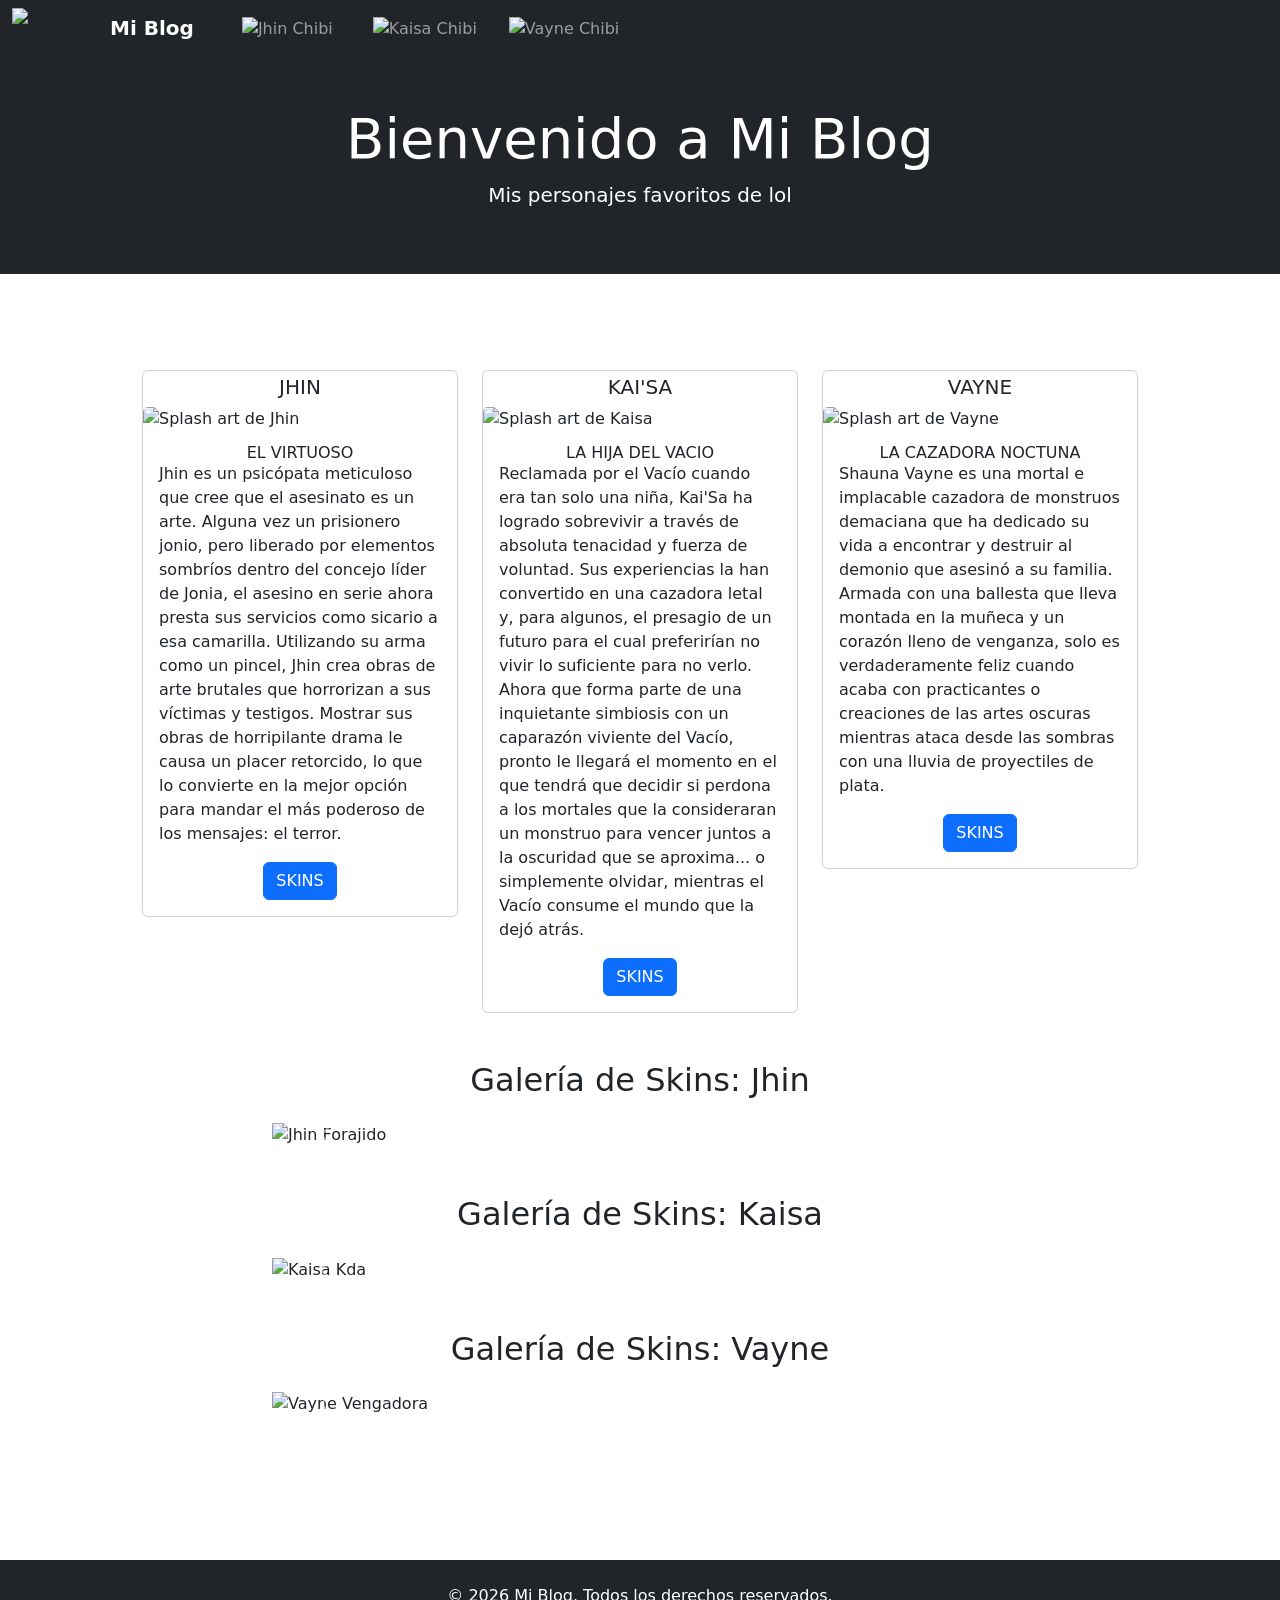
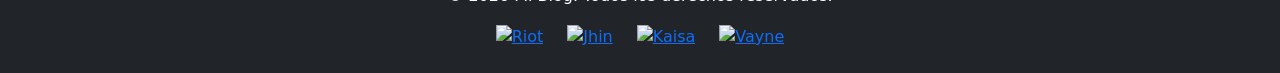
==== index.html @ 4d6e4098 "Agrego index.html" ====
<!DOCTYPE html>
<html lang="es">
<head>
    <meta charset="UTF-8">
    <meta name="viewport" content="width=device-width, initial-scale=1.0">
    <title>Mi Blog Personal</title>
    <link href="https://cdn.jsdelivr.net/npm/bootstrap@5.3.0/dist/css/bootstrap.min.css" rel="stylesheet">
    <link rel="stylesheet" href="assets/styles.css">
</head>

<body>
    <nav class="navbar navbar-expand-md navbar-dark bg-dark sticky-top">
        <div class="container-fluid">
            <img src="/assets/images/navicon/rigby.jpg" alt="Rigby" width="50px">
            <a class="navbar-brand fw-bold ms-5" href="#inicio">Mi Blog</a>
            <button class="navbar-toggler" type="button" data-bs-toggle="collapse" data-bs-target="#collapsibleNavbar">
                <span class="navbar-toggler-icon"></span>
            </button>
            <div class="collapse navbar-collapse" id="collapsibleNavbar">
                <ul class="navbar-nav">
                    <li class="nav-item ms-4">
                        <a class="nav-link" href="#skins-jhin"> <img src="assets/images/icon/jhin-chibi.png" alt="Jhin Chibi" width="50"></a>
                    </li>
                    <li class="nav-item ms-4">
                        <a class="nav-link" href="#skins-kaisa"><img src="assets/images/icon/kaisa-chibi.jpg" alt="Kaisa Chibi" width="50"></a>
                    </li>
                    <li class="nav-item ms-3">
                        <a class="nav-link" href="#skins-vayne"><img src="assets/images/icon/vayne-chibi.jpg" alt="Vayne Chibi" width="50"></a>
                    </li>
                </ul>
            </div>
        </div>
    </nav>

    <header class="bg-dark text-white py-5">

        <div class="container text-center" >
            <h1 class="display-4" id="inicio">Bienvenido a Mi Blog</h1>
            <p class="lead">Mis personajes favoritos de lol</p>
        </div>

    </header>

    <main class="py-5">

        <div class="container mt-5" id="personajes-fav">
            <div class="row mx-5">
                <div class="col-md-4">

                    <div class="card">
                        <h5 class="card-title text-center mt-1">JHIN</h5>
                        <img src="assets\images\Jhin.jpg" alt="Splash art de Jhin" class="card-img-top">
                        <div class="card-body">
                            <h6 class="card-subtitle text-center">EL VIRTUOSO</h6>
                            <p class="card-text">Jhin es un psicópata meticuloso que cree que el asesinato es un arte. Alguna vez un prisionero jonio, pero liberado por elementos sombríos dentro del concejo líder de Jonia, el asesino en serie ahora presta sus servicios como sicario a esa camarilla. Utilizando su arma como un pincel, Jhin crea obras de arte brutales que horrorizan a sus víctimas y testigos. Mostrar sus obras de horripilante drama le causa un placer retorcido, lo que lo convierte en la mejor opción para mandar el más poderoso de los mensajes: el terror.</p>
                            <div class="text-center">
                                <a href="#skins-jhin" class="btn btn-primary">SKINS</a>
                            </div>
                        </div>
                    </div>
                </div>

                <div class="col-md-4">
                    <div class="card">
                        <h5 class="card-title text-center mt-1">KAI'SA</h5>
                        <img src="assets\images\Kaisa.jpg" alt="Splash art de Kaisa" class="card-img-top">
                        <div class="card-body">
                            <h6 class="card-subtitle text-center">LA HIJA DEL VACIO</h6>
                            <p class="card-text">
                                Reclamada por el Vacío cuando era tan solo una niña, Kai'Sa ha logrado sobrevivir a través de absoluta tenacidad y fuerza de voluntad. Sus experiencias la han convertido en una cazadora letal y, para algunos, el presagio de un futuro para el cual preferirían no vivir lo suficiente para no verlo. Ahora que forma parte de una inquietante simbiosis con un caparazón viviente del Vacío, pronto le llegará el momento en el que tendrá que decidir si perdona a los mortales que la consideraran un monstruo para vencer juntos a la oscuridad que se aproxima... o simplemente olvidar, mientras el Vacío consume el mundo que la dejó atrás.
                            </p>
                            <div class="text-center">
                                <a href="#skins-kaisa" class="btn btn-primary">SKINS</a>
                            </div>
                        </div>
                    </div>
                </div>

                <div class="col-md-4">
                    <div class="card">
                        <h5 class="card-title text-center mt-1">VAYNE</h5>
                        <img src="assets\images\vayne.jpg" alt="Splash art de Vayne" class="card-img-top">
                        <div class="card-body">
                            <h6 class="card-subtitle text-center">LA CAZADORA NOCTUNA</h6>
                            <p class="card-text">
                                Shauna Vayne es una mortal e implacable cazadora de monstruos demaciana que ha dedicado su vida a encontrar y destruir al demonio que asesinó a su familia. Armada con una ballesta que lleva montada en la muñeca y un corazón lleno de venganza, solo es verdaderamente feliz cuando acaba con practicantes o creaciones de las artes oscuras mientras ataca desde las sombras con una lluvia de proyectiles de plata.                        
                            </p>
                            <div class="text-center">
                                <a href="#skins-vayne" class="btn btn-primary">SKINS</a>
                            </div>
                        </div>
                    </div>
                </div>
            </div>
        </div>

    <section class="container my-5">
        <h2 class="text-center mb-4">Galería de Skins: Jhin</h2>
        <div class="row justify-content-center">
            <div class="col-12 col-md-12 col-lg-8"> 
                <div id="skins-jhin" class="carousel slide" data-bs-ride="carousel">
                    <div class="carousel-indicators">
                        <button type="button" data-bs-target="#skins-jhin" data-bs-slide-to="0" class="active"></button>
                        <button type="button" data-bs-target="#skins-jhin" data-bs-slide-to="1"></button>
                        <button type="button" data-bs-target="#skins-jhin" data-bs-slide-to="2"></button>
                        <button type="button" data-bs-target="#skins-jhin" data-bs-slide-to="3"></button>
                        <button type="button" data-bs-target="#skins-jhin" data-bs-slide-to="4"></button>
                        <button type="button" data-bs-target="#skins-jhin" data-bs-slide-to="5"></button>
                        <button type="button" data-bs-target="#skins-jhin" data-bs-slide-to="6"></button>
                        <button type="button" data-bs-target="#skins-jhin" data-bs-slide-to="7"></button>
                        <button type="button" data-bs-target="#skins-jhin" data-bs-slide-to="8"></button>
                        <button type="button" data-bs-target="#skins-jhin" data-bs-slide-to="9"></button>
                    </div>
                    <div class="carousel-inner">
                        <div class="carousel-item active">
                            <img src="assets/images/skin-jhin/Jhin1.jpg" alt="Jhin Forajido" class="d-block w-100">
                            <div class="carousel-caption d-none d-md-block">
                                <h3>JHIN EL FORAJIDO</h3>
                            </div>
                        </div>

                    
                        <div class="carousel-item">
                            <img src="assets/images/skin-jhin/Jhin2.jpg" alt="Jhin Luna de Sangre" class="d-block w-100">
                            <div class="carousel-caption d-none d-md-block">
                                <h3>JHIN LUNA DE SANGRE</h3>
                            </div>
                        </div>

                        <div class="carousel-item">
                            <img src="assets/images/skin-jhin/Jhin3.jpg" alt="Jhin Proyecto" class="d-block w-100">
                            <div class="carousel-caption d-none d-md-block">
                                <h3>PROYECTO: JHIN</h3>
                            </div>
                        </div>

                        <div class="carousel-item">
                            <img src="assets/images/skin-jhin/Jhin4.jpg" alt="Jhin Oscuridad Cosmica" class="d-block w-100">
                            <div class="carousel-caption d-none d-md-block">
                                <h3>JHIN OSCURIDAD CÓSMICA</h3>
                            </div>
                        </div>

                        <div class="carousel-item">
                            <img src="assets/images/skin-jhin/Jhin5.jpg" alt="Jhin Pergaminos" class="d-block w-100">
                            <div class="carousel-caption d-none d-md-block">
                                <h3>JHIN PERGAMINOS SHAN HAI</h3>
                            </div>
                        </div>

                        <div class="carousel-item">
                            <img src="assets/images/skin-jhin/Jhin6.jpg" alt="Jhin Empireo" class="d-block w-100">
                            <div class="carousel-caption d-none d-md-block">
                                <h3>JHIN EMPIREO</h3>
                            </div>
                        </div>

                        <div class="carousel-item">
                            <img src="assets/images/skin-jhin/Jhin7.jpg" alt="Jhin Peleador" class="d-block w-100">
                            <div class="carousel-caption d-none d-md-block">
                                <h3>JHIN PELEADOR ÁLMICO</h3>
                            </div>
                        </div>

                        <div class="carousel-item">
                            <img src="assets/images/skin-jhin/Jhin8.jpg" alt="Jhin Devastador" class="d-block w-100">
                            <div class="carousel-caption d-none d-md-block">
                                <h3>JHIN OSCURIDAD CÓSMICA DEVASTADORA</h3>
                            </div>
                        </div>

                        <div class="carousel-item">
                            <img src="assets/images/skin-jhin/Jhin9.jpg" alt="Jhin Mitos" class="d-block w-100">
                            <div class="carousel-caption d-none d-md-block">
                                <h3>JHIN CREADOR DE MITOS</h3>
                            </div>
                        </div>

                        <div class="carousel-item">
                            <img src="assets/images/skin-jhin/Jhin10.jpg" alt="Jhin Arcana" class="d-block w-100">
                            <div class="carousel-caption d-none d-md-block">
                                <h3>JHIN ARCANA</h3>
                            </div>
                        </div>
                    </div>

                <button class="carousel-control-prev" type="button" data-bs-target="#skins-jhin" data-bs-slide="prev">
                    <span class="carousel-control-prev-icon"></span>
                </button>
                <button class="carousel-control-next" type="button" data-bs-target="#skins-jhin" data-bs-slide="next">
                    <span class="carousel-control-next-icon"></span>
                </button>
                </div>
            </div>
        </div>
    </section>

    <section class="container my-5">
        <h2 class="text-center mb-4">Galería de Skins: Kaisa</h2>
        <div class="row justify-content-center">
            <div class="col-12 col-md-12 col-lg-8"> 
                <div id="skins-kaisa" class="carousel slide" data-bs-ride="carousel">
                    <div class="carousel-indicators">
                        <button type="button" data-bs-target="#skins-kaisa" data-bs-slide-to="0" class="active"></button>
                        <button type="button" data-bs-target="#skins-kaisa" data-bs-slide-to="1"></button>
                        <button type="button" data-bs-target="#skins-kaisa" data-bs-slide-to="2"></button>
                        <button type="button" data-bs-target="#skins-kaisa" data-bs-slide-to="3"></button>
                        <button type="button" data-bs-target="#skins-kaisa" data-bs-slide-to="4"></button>                        
                        <button type="button" data-bs-target="#skins-kaisa" data-bs-slide-to="5"></button>
                        <button type="button" data-bs-target="#skins-kaisa" data-bs-slide-to="6"></button>
                        <button type="button" data-bs-target="#skins-kaisa" data-bs-slide-to="7"></button>
                        <button type="button" data-bs-target="#skins-kaisa" data-bs-slide-to="8"></button>
                        <button type="button" data-bs-target="#skins-kaisa" data-bs-slide-to="9"></button>
                    </div>
                    <div class="carousel-inner">
                        <div class="carousel-item active">
                            <img src="assets/images/skin-kaisa/kaisa1.jpg" alt="Kaisa Kda" class="d-block w-100">
                            <div class="carousel-caption d-none d-md-block">
                                <h3>KAI'SA K/DA</h3>
                            </div>
                        </div>

                        <div class="carousel-item">
                            <img src="assets/images/skin-kaisa/kaisa2.jpg" alt="Kaisa AllOut" class="d-block w-100">
                            <div class="carousel-caption d-none d-md-block">
                                <h3>KAI'SA KD/A ALL OUT</h3>
                            </div>
                        </div>

                        <div class="carousel-item">
                            <img src="assets/images/skin-kaisa/kaisa3.jpg" alt="Kaisa Dragon" class="d-block w-100">
                            <div class="carousel-caption d-none d-md-block">
                                <h3>KAI'SA DRAGÓN DE LA LAGUNA</h3>
                            </div>
                        </div>

                        <div class="carousel-item">
                            <img src="assets/images/skin-kaisa/kaisa4.jpg" alt="Kaisa Estelar" class="d-block w-100">
                            <div class="carousel-caption d-none d-md-block">
                                <h3>KAI'SA GUARDIANA ESTELAR</h3>
                            </div>
                        </div>

                        <div class="carousel-item">
                            <img src="assets/images/skin-kaisa/kaisa5.jpg" alt="Kaisa Tinta" class="d-block w-100">
                            <div class="carousel-caption d-none d-md-block">
                                <h3>KAI'SA TINTA SOMBRÍA</h3>
                            </div>
                        </div>

                        <div class="carousel-item">
                            <img src="assets/images/skin-kaisa/kaisa6.jpg" alt="Kaisa Celestial" class="d-block w-100">
                            <div class="carousel-caption d-none d-md-block">
                                <h3>KAI'SA REINO CELESTIAL</h3>
                            </div>
                        </div>

                        <div class="carousel-item">
                            <img src="assets/images/skin-kaisa/kaisa7.jpg" alt="Kaisa Oscura" class="d-block w-100">
                            <div class="carousel-caption d-none d-md-block">
                                <h3>KAI'SA ESTRELLA OSCURA</h3>
                            </div>
                        </div>

                        <div class="carousel-item">
                            <img src="assets/images/skin-kaisa/kaisa8.jpg" alt="Kaisa Legendario" class="d-block w-100">
                            <div class="carousel-caption d-none d-md-block">
                                <h3>KAI'SA ESPÍRITU LEGENDARIO</h3>
                            </div>
                        </div>

                        <div class="carousel-item">
                            <img src="assets/images/skin-kaisa/kaisa9.jpg" alt="Kaisa Inmortalizada" class="d-block w-100">
                            <div class="carousel-caption d-none d-md-block">
                                <h3>KAI'SA LEYENDA INMORTALIZADA</h3>
                            </div>
                        </div>
                    </div>

                <button class="carousel-control-prev" type="button" data-bs-target="#skins-kaisa" data-bs-slide="prev">
                    <span class="carousel-control-prev-icon"></span>
                </button>
                <button class="carousel-control-next" type="button" data-bs-target="#skins-kaisa" data-bs-slide="next">
                    <span class="carousel-control-next-icon"></span>
                </button>
                </div>
            </div>
        </div>
    </section>

    <section class="container my-5">
        <h2 class="text-center mb-4">Galería de Skins: Vayne</h2>
        <div class="row justify-content-center">
            <div class="col-12 col-md-12 col-lg-8"> 
                <div id="skins-vayne" class="carousel slide" data-bs-ride="carousel">
                    <div class="carousel-indicators">
                        <button type="button" data-bs-target="#skins-vayne" data-bs-slide-to="0" class="active"></button>
                        <button type="button" data-bs-target="#skins-vayne" data-bs-slide-to="1"></button>
                        <button type="button" data-bs-target="#skins-vayne" data-bs-slide-to="2"></button>
                        <button type="button" data-bs-target="#skins-vayne" data-bs-slide-to="3"></button>
                        <button type="button" data-bs-target="#skins-vayne" data-bs-slide-to="4"></button>
                        <button type="button" data-bs-target="#skins-vayne" data-bs-slide-to="5"></button>
                        <button type="button" data-bs-target="#skins-vayne" data-bs-slide-to="6"></button>
                        <button type="button" data-bs-target="#skins-vayne" data-bs-slide-to="7"></button>
                        <button type="button" data-bs-target="#skins-vayne" data-bs-slide-to="8"></button>
                    </div>
                    <div class="carousel-inner">
                        <div class="carousel-item active">
                            <img src="assets/images/skin-vayne/vayne1.jpg" alt="Vayne Vengadora" class="d-block w-100">
                            <div class="carousel-caption d-none d-md-block">
                                <h3>VAYNE VENGADORA</h3>
                            </div>
                        </div>

                        <div class="carousel-item">
                            <img src="assets/images/skin-vayne/vayne2.jpg" alt="Vayne Matadragones" class="d-block w-100">
                            <div class="carousel-caption d-none d-md-block">
                                <h3>VAYNE MATADRAGONES</h3>
                            </div>
                        </div>

                        <div class="carousel-item">
                            <img src="assets/images/skin-vayne/vayne4.jpg" alt="Vayne Luz" class="d-block w-100">
                            <div class="carousel-caption d-none d-md-block">
                                <h3>VAYNE ARCO DE LUZ</h3>
                            </div>
                        </div>

                        <div class="carousel-item">
                            <img src="assets/images/skin-vayne/vayne5.jpg" alt="Vayne Almas" class="d-block w-100">
                            <div class="carousel-caption d-none d-md-block">
                                <h3>VAYNE ROBAALMAS</h3>
                            </div>
                        </div>

                        <div class="carousel-item">
                            <img src="assets/images/skin-vayne/vayne6.jpg" alt="Vayne Proyecto" class="d-block w-100">
                            <div class="carousel-caption d-none d-md-block">
                                <h3>PROYECTO: VAYNE</h3>
                            </div>
                        </div>

                        <div class="carousel-item">
                            <img src="assets/images/skin-vayne/vayne7.jpg" alt="Vayne Pirotecnia" class="d-block w-100">
                            <div class="carousel-caption d-none d-md-block">
                                <h3>VAYNE PIROTECNIA</h3>
                            </div>
                        </div>

                        <div class="carousel-item">
                            <img src="assets/images/skin-vayne/vayne8.jpg" alt="Vayne Espiritual" class="d-block w-100">
                            <div class="carousel-caption d-none d-md-block">
                                <h3>VAYNE FLOR ESPIRITUAL</h3> 
                            </div>
                        </div>

                        <div class="carousel-item">
                            <img src="assets/images/skin-vayne/vayne9.jpg" alt="Vayne Centinela" class="d-block w-100">
                            <div class="carousel-caption d-none d-md-block">
                                <h3>VAYNE CENTINELA</h3>
                            </div>
                        </div>

                        <div class="carousel-item">
                            <img src="assets/images/skin-vayne/vayne10.jpg" alt="Vayne Legendario" class="d-block w-100">
                            <div class="carousel-caption d-none d-md-block">
                                <h3>VAYNE ESPIRITU LEGENDARIO</h3>
                            </div>
                        </div>
                    </div>

                <button class="carousel-control-prev" type="button" data-bs-target="#skins-vayne" data-bs-slide="prev">
                    <span class="carousel-control-prev-icon"></span>
                </button>
                <button class="carousel-control-next" type="button" data-bs-target="#skins-vayne" data-bs-slide="next">
                    <span class="carousel-control-next-icon"></span>
                </button>
                </div>
            </div>
        </div>
    </section>
    </main>

    <footer class="bg-dark text-white py-4 mt-5">
        <div class="container text-center">
            <p>&copy; 2026 Mi Blog. Todos los derechos reservados.</p>
            <div class="row justify-content-center align-items-center">
                <div class="col-6 col-md-auto">
                <a href="https://www.riotgames.com/es" target="_blank">
                    <img src="assets/images/icon/riot.png" alt="Riot" width="50" class="img-fluid footer-logo">
                </a>
            </div>
            
            <div class="col-6 col-md-auto">
                <a href="https://www.leagueoflegends.com/es-es/champions/jhin/" target="_blank">
                    <img src="assets/images/icon/jhin-chibi.png" alt="Jhin" width="50" class="img-fluid footer-logo">
                </a>
            </div>

            <div class="col-6 col-md-auto">
                <a href="https://www.leagueoflegends.com/es-es/champions/kaisa/" target="_blank">
                    <img src="assets/images/icon/kaisa-chibi.jpg" alt="Kaisa" width="50" class="img-fluid footer-logo">
                </a>
            </div>

            <div class="col-6 col-md-auto">
                <a href="https://www.leagueoflegends.com/es-es/champions/vayne/" target="_blank">
                    <img src="assets/images/icon/vayne-chibi.jpg" alt="Vayne" width="50" class="img-fluid footer-logo">
                </a>
            </div>
            </div>
        </div>
    </footer>

    <script src="https://cdn.jsdelivr.net/npm/bootstrap@5.3.0/dist/js/bootstrap.bundle.min.js"></script>
</body>
</html>
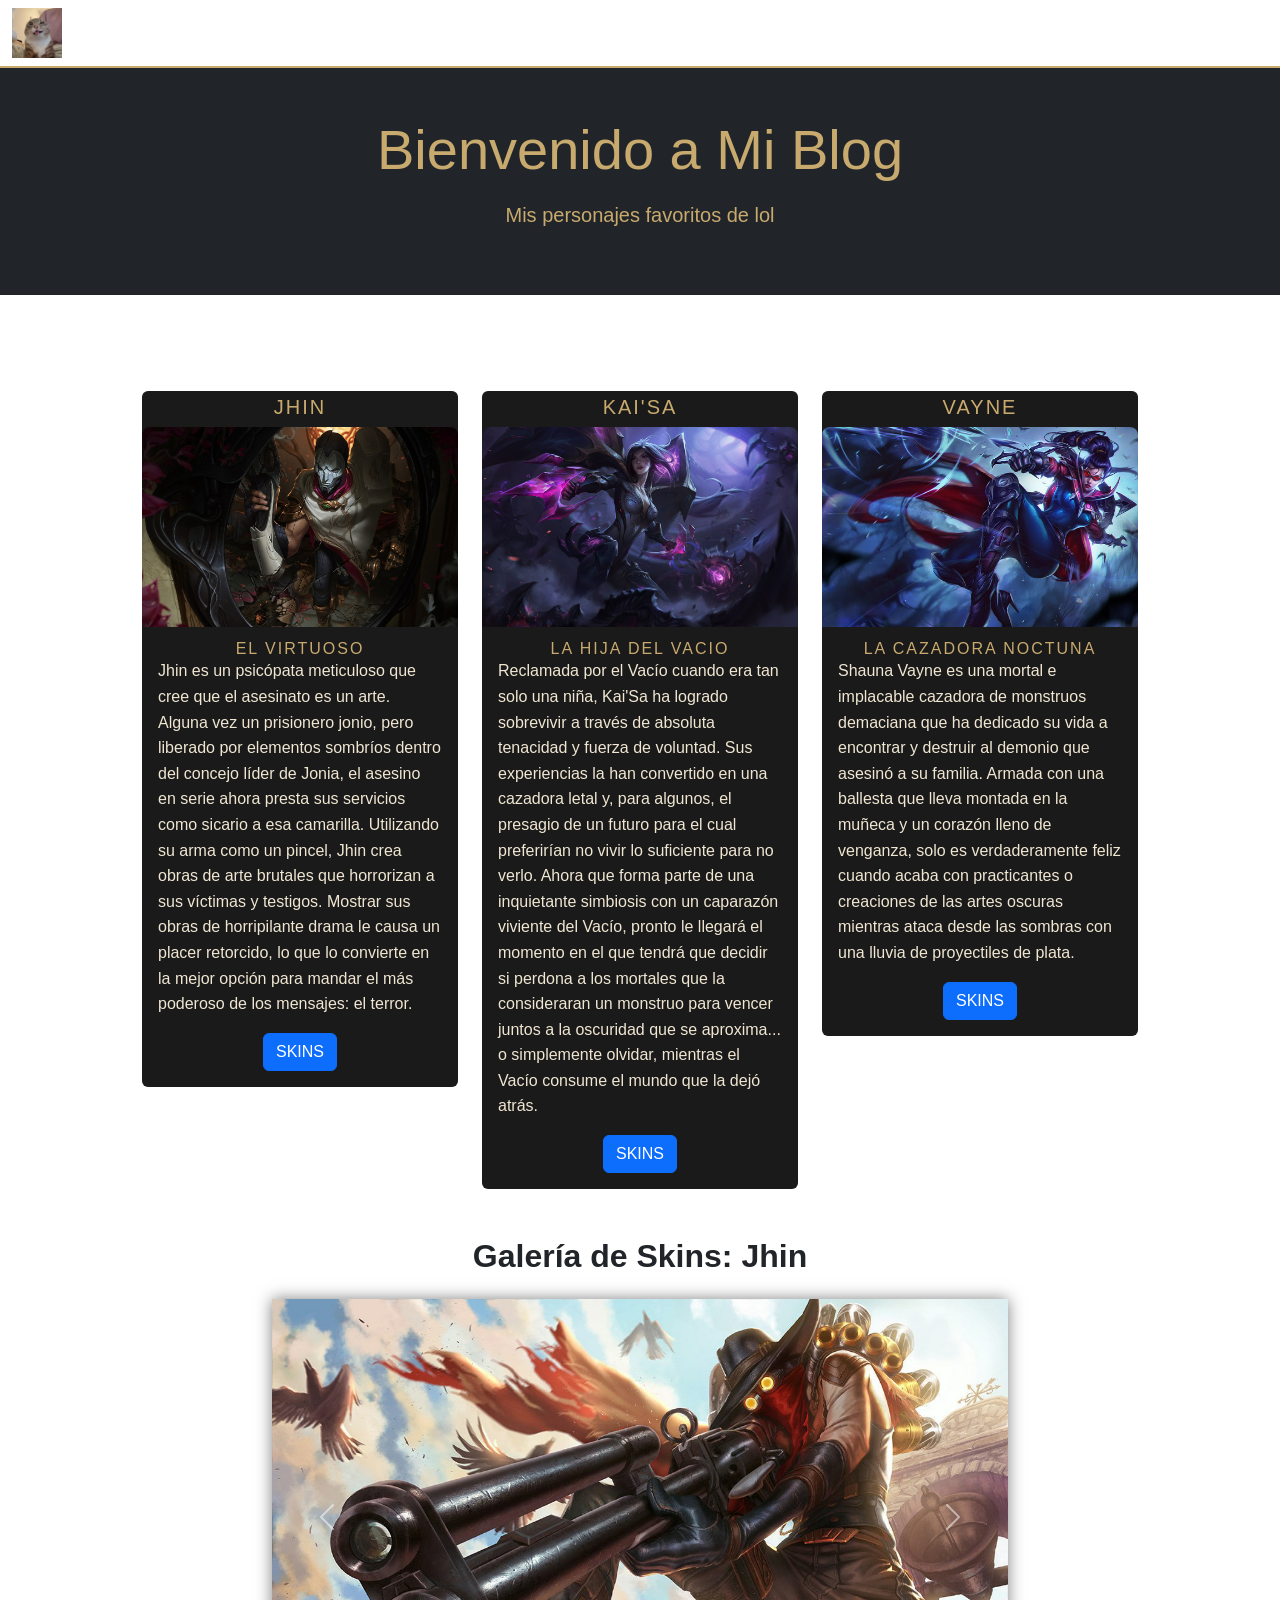
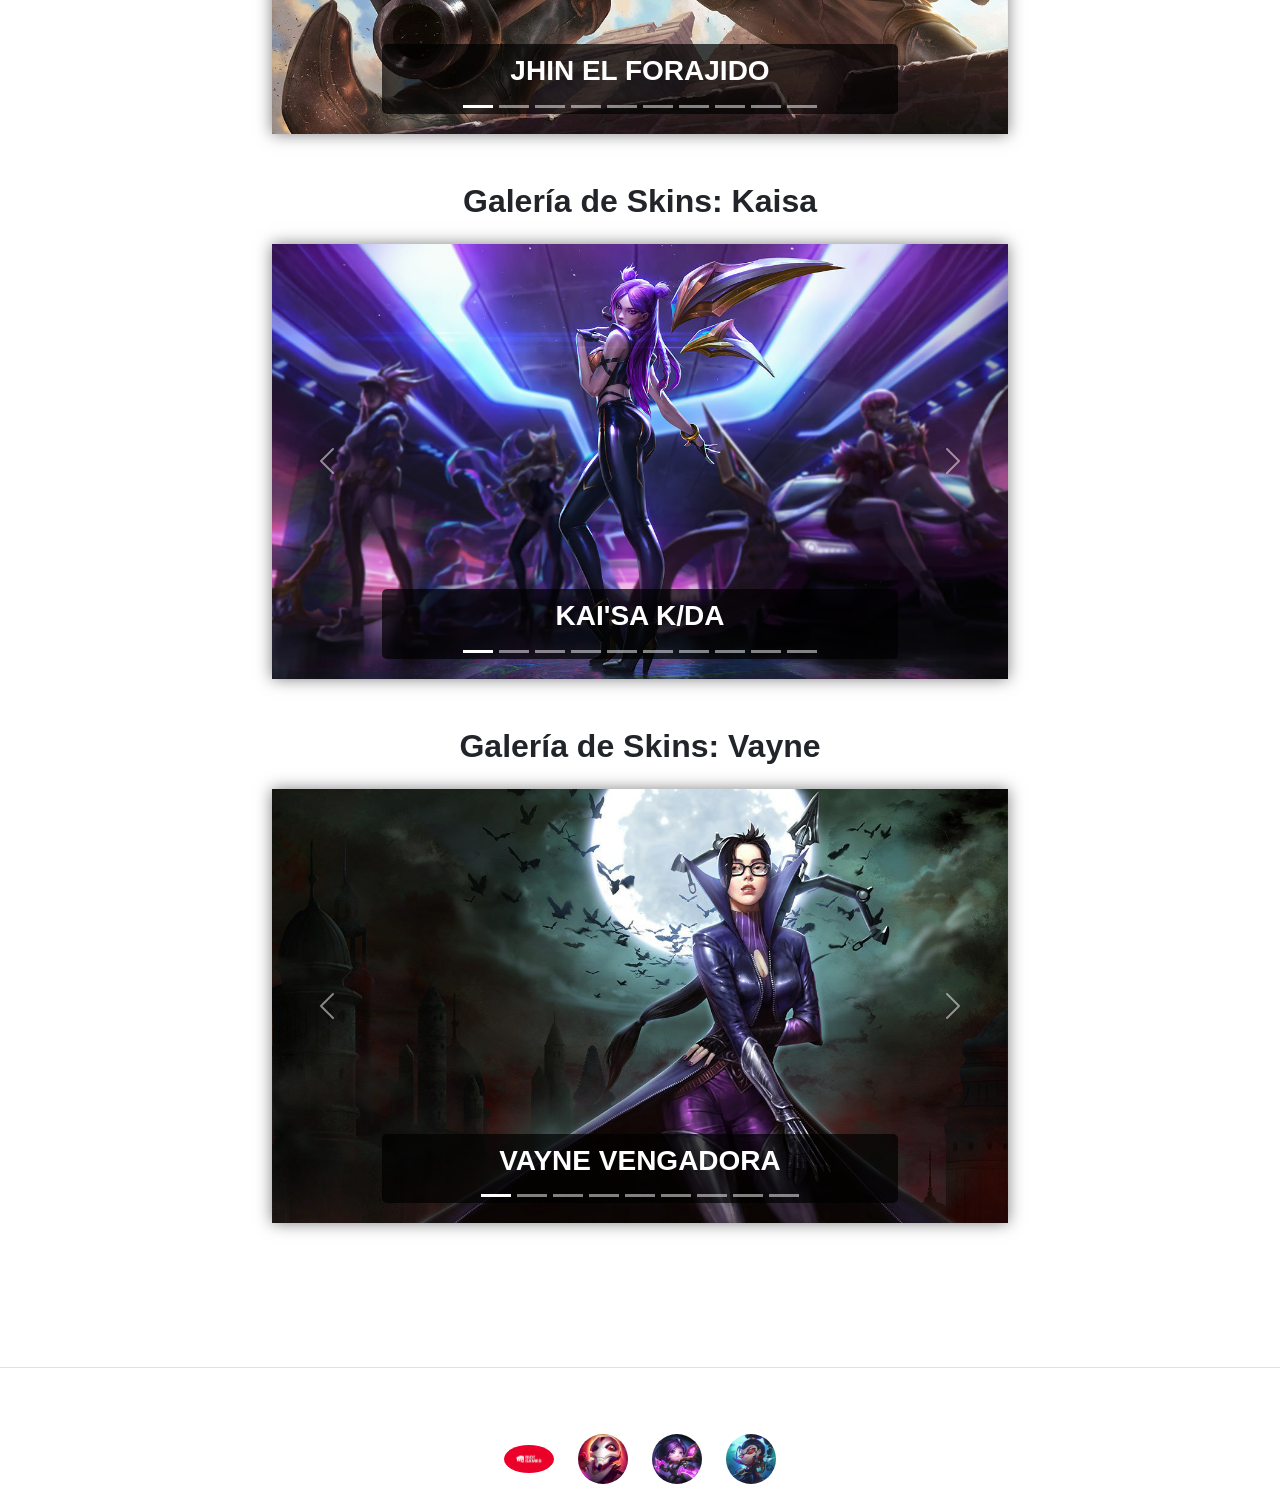
==== commit 39baff22: "Agrego cambios a index" ====
--- a/index.html
+++ b/index.html
@@ -6,36 +6,34 @@
     <title>Mi Blog Personal</title>
     <link href="https://cdn.jsdelivr.net/npm/bootstrap@5.3.0/dist/css/bootstrap.min.css" rel="stylesheet">
     <link rel="stylesheet" href="assets/styles.css">
+    <link rel="icon" type="image/x-icon" href="/assets/images/navicon/rigby.jpg">
 </head>
 
 <body>
-    <nav class="navbar navbar-expand-md navbar-dark bg-dark sticky-top">
+    <nav class="navbar navbar-expand-md navbar-dark sticky-top custom-nav">
         <div class="container-fluid">
-            <img src="/assets/images/navicon/rigby.jpg" alt="Rigby" width="50px">
-            <a class="navbar-brand fw-bold ms-5" href="#inicio">Mi Blog</a>
-            <button class="navbar-toggler" type="button" data-bs-toggle="collapse" data-bs-target="#collapsibleNavbar">
+            <img src="assets/images/navicon/rigby.jpg" alt="Rigby" width="50">
+            <a class="navbar-brand fw-bold ms-4" href="index.html">Mi Blog</a>  
+            <button class="navbar-toggler" type="button" data-bs-toggle="collapse" data-bs-target="#collapsibleNavbar" aria-label="Abrir menú de navegación">
                 <span class="navbar-toggler-icon"></span>
             </button>
             <div class="collapse navbar-collapse" id="collapsibleNavbar">
-                <ul class="navbar-nav">
-                    <li class="nav-item ms-4">
-                        <a class="nav-link" href="#skins-jhin"> <img src="assets/images/icon/jhin-chibi.png" alt="Jhin Chibi" width="50"></a>
+                <ul class="navbar-nav gap-3"> 
+                    <li class="nav-item">
+                        <a class="nav-link fw-bold active" href="about.html">Sobre Mí</a>
                     </li>
-                    <li class="nav-item ms-4">
-                        <a class="nav-link" href="#skins-kaisa"><img src="assets/images/icon/kaisa-chibi.jpg" alt="Kaisa Chibi" width="50"></a>
-                    </li>
-                    <li class="nav-item ms-3">
-                        <a class="nav-link" href="#skins-vayne"><img src="assets/images/icon/vayne-chibi.jpg" alt="Vayne Chibi" width="50"></a>
+                    <li>
+                        <a href="contact.html" class="nav-link fw-bold active">Contacto</a>
                     </li>
                 </ul>
             </div>
         </div>
     </nav>
 
-    <header class="bg-dark text-white py-5">
+    <header class="bg-dark text-white py-5 custom-nav" id="inicio">
 
         <div class="container text-center" >
-            <h1 class="display-4" id="inicio">Bienvenido a Mi Blog</h1>
+            <h1 class="display-4">Bienvenido a Mi Blog</h1>
             <p class="lead">Mis personajes favoritos de lol</p>
         </div>
 
@@ -83,7 +81,7 @@
                         <div class="card-body">
                             <h6 class="card-subtitle text-center">LA CAZADORA NOCTUNA</h6>
                             <p class="card-text">
-                                Shauna Vayne es una mortal e implacable cazadora de monstruos demaciana que ha dedicado su vida a encontrar y destruir al demonio que asesinó a su familia. Armada con una ballesta que lleva montada en la muñeca y un corazón lleno de venganza, solo es verdaderamente feliz cuando acaba con practicantes o creaciones de las artes oscuras mientras ataca desde las sombras con una lluvia de proyectiles de plata.                        
+                                Shauna Vayne es una mortal e implacable cazadora de monstruos demaciana que ha dedicado su vida a encontrar y destruir al demonio que asesinó a su familia. Armada con una ballesta que lleva montada en la muñeca y un corazón lleno de venganza, solo es verdaderamente feliz cuando acaba con practicantes o creaciones de las artes oscuras mientras ataca desde las sombras con una lluvia de proyectiles de plata.
                             </p>
                             <div class="text-center">
                                 <a href="#skins-vayne" class="btn btn-primary">SKINS</a>
@@ -97,19 +95,19 @@
     <section class="container my-5">
         <h2 class="text-center mb-4">Galería de Skins: Jhin</h2>
         <div class="row justify-content-center">
-            <div class="col-12 col-md-12 col-lg-8"> 
+            <div class="col-12 col-md-12 col-lg-8">
                 <div id="skins-jhin" class="carousel slide" data-bs-ride="carousel">
                     <div class="carousel-indicators">
-                        <button type="button" data-bs-target="#skins-jhin" data-bs-slide-to="0" class="active"></button>
-                        <button type="button" data-bs-target="#skins-jhin" data-bs-slide-to="1"></button>
-                        <button type="button" data-bs-target="#skins-jhin" data-bs-slide-to="2"></button>
-                        <button type="button" data-bs-target="#skins-jhin" data-bs-slide-to="3"></button>
-                        <button type="button" data-bs-target="#skins-jhin" data-bs-slide-to="4"></button>
-                        <button type="button" data-bs-target="#skins-jhin" data-bs-slide-to="5"></button>
-                        <button type="button" data-bs-target="#skins-jhin" data-bs-slide-to="6"></button>
-                        <button type="button" data-bs-target="#skins-jhin" data-bs-slide-to="7"></button>
-                        <button type="button" data-bs-target="#skins-jhin" data-bs-slide-to="8"></button>
-                        <button type="button" data-bs-target="#skins-jhin" data-bs-slide-to="9"></button>
+                        <button type="button" data-bs-target="#skins-jhin" data-bs-slide-to="0" class="active" aria-label="Slide 1"></button>
+                        <button type="button" data-bs-target="#skins-jhin" data-bs-slide-to="1" aria-label="Slide 2"></button>
+                        <button type="button" data-bs-target="#skins-jhin" data-bs-slide-to="2" aria-label="Slide 3"></button>
+                        <button type="button" data-bs-target="#skins-jhin" data-bs-slide-to="3" aria-label="Slide 4"></button>
+                        <button type="button" data-bs-target="#skins-jhin" data-bs-slide-to="4" aria-label="Slide 5"></button>
+                        <button type="button" data-bs-target="#skins-jhin" data-bs-slide-to="5" aria-label="Slide 6"></button>
+                        <button type="button" data-bs-target="#skins-jhin" data-bs-slide-to="6" aria-label="Slide 7"></button>
+                        <button type="button" data-bs-target="#skins-jhin" data-bs-slide-to="7" aria-label="Slide 8"></button>
+                        <button type="button" data-bs-target="#skins-jhin" data-bs-slide-to="8" aria-label="Slide 9"></button>
+                        <button type="button" data-bs-target="#skins-jhin" data-bs-slide-to="9" aria-label="Slide 10"></button>
                     </div>
                     <div class="carousel-inner">
                         <div class="carousel-item active">
@@ -119,7 +117,7 @@
                             </div>
                         </div>
 
-                    
+
                         <div class="carousel-item">
                             <img src="assets/images/skin-jhin/Jhin2.jpg" alt="Jhin Luna de Sangre" class="d-block w-100">
                             <div class="carousel-caption d-none d-md-block">
@@ -184,10 +182,10 @@
                         </div>
                     </div>
 
-                <button class="carousel-control-prev" type="button" data-bs-target="#skins-jhin" data-bs-slide="prev">
-                    <span class="carousel-control-prev-icon"></span>
-                </button>
-                <button class="carousel-control-next" type="button" data-bs-target="#skins-jhin" data-bs-slide="next">
+                <button class="carousel-control-prev" type="button" data-bs-target="#skins-jhin" data-bs-slide="prev" aria-label="Anterior">
+                    <span class="carousel-control-prev-icon" aria-hidden="true"></span>
+                </button>
+                <button class="carousel-control-next" type="button" data-bs-target="#skins-jhin" data-bs-slide="next" aria-label="Siguiente">
                     <span class="carousel-control-next-icon"></span>
                 </button>
                 </div>
@@ -198,19 +196,19 @@
     <section class="container my-5">
         <h2 class="text-center mb-4">Galería de Skins: Kaisa</h2>
         <div class="row justify-content-center">
-            <div class="col-12 col-md-12 col-lg-8"> 
+            <div class="col-12 col-md-12 col-lg-8">
                 <div id="skins-kaisa" class="carousel slide" data-bs-ride="carousel">
                     <div class="carousel-indicators">
-                        <button type="button" data-bs-target="#skins-kaisa" data-bs-slide-to="0" class="active"></button>
-                        <button type="button" data-bs-target="#skins-kaisa" data-bs-slide-to="1"></button>
-                        <button type="button" data-bs-target="#skins-kaisa" data-bs-slide-to="2"></button>
-                        <button type="button" data-bs-target="#skins-kaisa" data-bs-slide-to="3"></button>
-                        <button type="button" data-bs-target="#skins-kaisa" data-bs-slide-to="4"></button>                        
-                        <button type="button" data-bs-target="#skins-kaisa" data-bs-slide-to="5"></button>
-                        <button type="button" data-bs-target="#skins-kaisa" data-bs-slide-to="6"></button>
-                        <button type="button" data-bs-target="#skins-kaisa" data-bs-slide-to="7"></button>
-                        <button type="button" data-bs-target="#skins-kaisa" data-bs-slide-to="8"></button>
-                        <button type="button" data-bs-target="#skins-kaisa" data-bs-slide-to="9"></button>
+                        <button type="button" data-bs-target="#skins-kaisa" data-bs-slide-to="0" class="active" aria-label="Slide 1"></button>
+                        <button type="button" data-bs-target="#skins-kaisa" data-bs-slide-to="1" aria-label="Slide 2"></button>
+                        <button type="button" data-bs-target="#skins-kaisa" data-bs-slide-to="2" aria-label="Slide 3"></button>
+                        <button type="button" data-bs-target="#skins-kaisa" data-bs-slide-to="3" aria-label="Slide 4"></button>
+                        <button type="button" data-bs-target="#skins-kaisa" data-bs-slide-to="4" aria-label="Slide 5"></button>
+                        <button type="button" data-bs-target="#skins-kaisa" data-bs-slide-to="5" aria-label="Slide 6"></button>
+                        <button type="button" data-bs-target="#skins-kaisa" data-bs-slide-to="6" aria-label="Slide 7"></button>
+                        <button type="button" data-bs-target="#skins-kaisa" data-bs-slide-to="7" aria-label="Slide 8"></button>
+                        <button type="button" data-bs-target="#skins-kaisa" data-bs-slide-to="8" aria-label="Slide 9"></button>
+                        <button type="button" data-bs-target="#skins-kaisa" data-bs-slide-to="9" aria-label="Slide 10"></button>
                     </div>
                     <div class="carousel-inner">
                         <div class="carousel-item active">
@@ -277,11 +275,11 @@
                         </div>
                     </div>
 
-                <button class="carousel-control-prev" type="button" data-bs-target="#skins-kaisa" data-bs-slide="prev">
-                    <span class="carousel-control-prev-icon"></span>
-                </button>
-                <button class="carousel-control-next" type="button" data-bs-target="#skins-kaisa" data-bs-slide="next">
-                    <span class="carousel-control-next-icon"></span>
+                <button class="carousel-control-prev" type="button" data-bs-target="#skins-kaisa" data-bs-slide="prev" aria-label="Anterior">
+                    <span class="carousel-control-prev-icon"  aria-hidden="true"></span>
+                </button>
+                <button class="carousel-control-next" type="button" data-bs-target="#skins-kaisa" data-bs-slide="next" aria-label="Siguiente">
+                    <span class="carousel-control-next-icon" aria-hidden="true"></span>
                 </button>
                 </div>
             </div>
@@ -291,18 +289,18 @@
     <section class="container my-5">
         <h2 class="text-center mb-4">Galería de Skins: Vayne</h2>
         <div class="row justify-content-center">
-            <div class="col-12 col-md-12 col-lg-8"> 
+            <div class="col-12 col-md-12 col-lg-8">
                 <div id="skins-vayne" class="carousel slide" data-bs-ride="carousel">
                     <div class="carousel-indicators">
-                        <button type="button" data-bs-target="#skins-vayne" data-bs-slide-to="0" class="active"></button>
-                        <button type="button" data-bs-target="#skins-vayne" data-bs-slide-to="1"></button>
-                        <button type="button" data-bs-target="#skins-vayne" data-bs-slide-to="2"></button>
-                        <button type="button" data-bs-target="#skins-vayne" data-bs-slide-to="3"></button>
-                        <button type="button" data-bs-target="#skins-vayne" data-bs-slide-to="4"></button>
-                        <button type="button" data-bs-target="#skins-vayne" data-bs-slide-to="5"></button>
-                        <button type="button" data-bs-target="#skins-vayne" data-bs-slide-to="6"></button>
-                        <button type="button" data-bs-target="#skins-vayne" data-bs-slide-to="7"></button>
-                        <button type="button" data-bs-target="#skins-vayne" data-bs-slide-to="8"></button>
+                        <button type="button" data-bs-target="#skins-vayne" data-bs-slide-to="0" class="active" aria-label="Slide 1"></button>
+                        <button type="button" data-bs-target="#skins-vayne" data-bs-slide-to="1" aria-label="Slide 2"></button>
+                        <button type="button" data-bs-target="#skins-vayne" data-bs-slide-to="2" aria-label="Slide 3"></button>
+                        <button type="button" data-bs-target="#skins-vayne" data-bs-slide-to="3" aria-label="Slide 4"></button>
+                        <button type="button" data-bs-target="#skins-vayne" data-bs-slide-to="4" aria-label="Slide 5"></button>
+                        <button type="button" data-bs-target="#skins-vayne" data-bs-slide-to="5" aria-label="Slide 6"></button>
+                        <button type="button" data-bs-target="#skins-vayne" data-bs-slide-to="6" aria-label="Slide 7"></button>
+                        <button type="button" data-bs-target="#skins-vayne" data-bs-slide-to="7" aria-label="Slide 8"></button>
+                        <button type="button" data-bs-target="#skins-vayne" data-bs-slide-to="8" aria-label="Slide 9"></button>
                     </div>
                     <div class="carousel-inner">
                         <div class="carousel-item active">
@@ -350,7 +348,7 @@
                         <div class="carousel-item">
                             <img src="assets/images/skin-vayne/vayne8.jpg" alt="Vayne Espiritual" class="d-block w-100">
                             <div class="carousel-caption d-none d-md-block">
-                                <h3>VAYNE FLOR ESPIRITUAL</h3> 
+                                <h3>VAYNE FLOR ESPIRITUAL</h3>
                             </div>
                         </div>
 
@@ -369,11 +367,11 @@
                         </div>
                     </div>
 
-                <button class="carousel-control-prev" type="button" data-bs-target="#skins-vayne" data-bs-slide="prev">
-                    <span class="carousel-control-prev-icon"></span>
-                </button>
-                <button class="carousel-control-next" type="button" data-bs-target="#skins-vayne" data-bs-slide="next">
-                    <span class="carousel-control-next-icon"></span>
+                <button class="carousel-control-prev" type="button" data-bs-target="#skins-vayne" data-bs-slide="prev" aria-label="Anterior">
+                    <span class="carousel-control-prev-icon" aria-hidden="true"></span>
+                </button>
+                <button class="carousel-control-next" type="button" data-bs-target="#skins-vayne" data-bs-slide="next" aria-label="Siguiente">
+                    <span class="carousel-control-next-icon" aria-hidden="true"></span>
                 </button>
                 </div>
             </div>
@@ -381,7 +379,7 @@
     </section>
     </main>
 
-    <footer class="bg-dark text-white py-4 mt-5">
+    <footer class="text-white py-4 mt-5 custom-nav">
         <div class="container text-center">
             <p>&copy; 2026 Mi Blog. Todos los derechos reservados.</p>
             <div class="row justify-content-center align-items-center">
@@ -390,7 +388,7 @@
                     <img src="assets/images/icon/riot.png" alt="Riot" width="50" class="img-fluid footer-logo">
                 </a>
             </div>
-            
+
             <div class="col-6 col-md-auto">
                 <a href="https://www.leagueoflegends.com/es-es/champions/jhin/" target="_blank">
                     <img src="assets/images/icon/jhin-chibi.png" alt="Jhin" width="50" class="img-fluid footer-logo">
--- a/assets/styles.css
+++ b/assets/styles.css
@@ -0,0 +1,232 @@
+/* ===== Variables CSS ===== */
+:root {
+    --primary-color: #0d6efd;
+    --text-color: #212529;
+    --light-bg: #f8f9fa;
+    --border-color: #dee2e6;
+}
+
+/* ===== Reset y base ===== */
+* {
+    margin: 0;
+    padding: 0;
+    box-sizing: border-box;
+}
+
+html {
+    scroll-behavior: smooth;
+}
+
+body {
+    font-family: -apple-system, BlinkMacSystemFont, 'Segoe UI', Roboto, 'Helvetica Neue', Arial, sans-serif;
+    line-height: 1.6;
+    color: var(--text-color);
+}
+
+/* ===== Tipografía ===== */
+h1, h2, h3 {
+    font-weight: 600;
+    margin-bottom: 1rem;
+}
+
+a {
+    text-decoration: none;
+    transition: all 0.3s ease;
+}
+
+.display-4 {
+    color: #c8aa6e;
+}
+
+.lead {
+    color: #c8aa6e;
+}
+
+/* ===== Navbar ===== */
+.navbar {
+    border-bottom: 2px solid #c8aa6e;
+}
+
+.nav-link img {
+    transition: filter 0.3s ease, transform 0.3s ease;
+}
+
+.nav-link:hover img {
+    filter: drop-shadow(0 0 8px #c8aa6e);
+    transform: scale(1.1);
+}
+
+/* ===== Hero Section ===== */
+.bg-gradient {
+    background: linear-gradient(135deg, #667eea 0%, #764ba2 100%);
+}
+
+/* ===== Cards ===== */
+.card {
+    transition: transform 0.3s ease, box-shadow 0.3s ease;
+    border: none;
+    overflow: hidden;
+    background-color: #1a1a1a; 
+    color: #f0e6d2; 
+}
+
+.card:hover {
+    transform: translateY(-10px); 
+    box-shadow: 0 10px 20px rgb(200 170 110 / 30%); 
+}
+
+.card-title {
+    color: #c8aa6e; 
+    letter-spacing: 2px;
+}
+
+.card-subtitle{
+    color: #c8aa6e; 
+    letter-spacing: 2px;
+}
+
+.card-img-top {
+    height: 200px;
+    object-fit: cover;
+    border-radius: 8px 8px 0 0;
+}
+
+.carousel {
+    box-shadow: 0 0 15px rgb(0 0 0 / 50%);
+}
+
+
+.carousel-caption {
+    background: rgb(0 0 0 / 70%);
+    border-radius: 5px;
+    padding: 10px;
+}
+
+/* ===== Botones ===== */
+.btn {
+    border-radius: 6px;
+    font-weight: 500;
+    transition: all 0.3s ease;
+}
+
+.btn-primary {
+    background-color: var(--primary-color);
+    border-color: var(--primary-color);
+}
+
+.btn-primary:hover {
+    background-color: #0b5ed7;
+    border-color: #0b5ed7;
+    transform: translateY(-2px);
+    box-shadow: 0 4px 8px rgb(13 110 253 / 30%);
+}
+
+/* ===== Formulario ===== */
+.form-control {
+    border: 1px solid var(--border-color);
+    border-radius: 6px;
+    padding: 0.75rem;
+    transition: border-color 0.3s ease, box-shadow 0.3s ease;
+}
+
+.form-control:focus {
+    border-color: var(--primary-color);
+    box-shadow: 0 0 0 0.2rem rgb(13 110 253 / 25%);
+}
+
+/* Validación HTML5: estilos :valid e :invalid */
+.form-control:valid {
+    border-color: #198754;
+    background-image: url("data:image/svg+xml,%3csvg xmlns='http://www.w3.org/2000/svg' viewBox='0 0 8 8'%3e%3cpath fill='%23198754' d='M.5 4.5L2 3l1-1 1 1 2-2 1 1-3 3-1 1-1-1-1-1z'/%3e%3c/svg%3e");
+    background-repeat: no-repeat;
+    background-position: right calc(0.375em + 0.1875rem) center;
+    background-size: calc(0.75em + 0.375rem) calc(0.75em + 0.375rem);
+    padding-right: calc(1.5em + 0.75rem);
+}
+
+.form-control:invalid {
+    border-color: #dc3545;
+    background-image: url("data:image/svg+xml,%3csvg xmlns='http://www.w3.org/2000/svg' viewBox='0 0 12 12' width='12' height='12' fill='none' stroke='%23dc3545' viewBox='0 0 12 12'%3e%3ccircle cx='6' cy='6' r='4.5'/%3e%3cpath stroke-linejoin='round' d='M5.8 3.6h.4L6 6.9h-.4z'/%3e%3ccircle cx='6' cy='8.2' r='.6' fill='%23dc3545' stroke='none'/%3e%3c/svg%3e");
+    background-repeat: no-repeat;
+    background-position: right calc(0.375em + 0.1875rem) center;
+    background-size: calc(0.75em + 0.375rem) calc(0.75em + 0.375rem);
+    padding-right: calc(1.5em + 0.75rem);
+}
+
+.invalid-feedback {
+    display: none;
+    width: 100%;
+    margin-top: 0.25rem;
+    font-size: 0.875em;
+    color: #dc3545;
+}
+
+.was-validated .form-control:invalid ~ .invalid-feedback {
+    display: block;
+}
+
+/* ===== Footer ===== */
+footer {
+    margin-top: auto;
+    border-top: 1px solid var(--border-color);
+}
+
+footer a {
+    color: #adb5bd;
+}
+
+.footer-logo {
+    transition: transform 0.3s ease;
+    border-radius: 50%;
+}
+
+.footer-logo:hover {
+    transform: rotate(360deg);
+}
+
+/* ===== Accesibilidad ===== */
+a:focus,
+button:focus,
+input:focus {
+    outline: 2px solid var(--primary-color);
+    outline-offset: 2px;
+}
+
+footer a:hover {
+    color: white;
+}
+
+/* ===== Responsive ===== */
+@media (width <= 768px) {
+    h1 {
+        font-size: 2rem;
+    }
+
+    .navbar-brand {
+        font-size: 1.2rem;
+    }
+
+    .card {
+        margin-bottom: 1.5rem;
+    }
+
+    .btn-lg {
+        padding: 0.75rem 1.5rem;
+        font-size: 1rem;
+    }
+}
+
+/* Skip to main content link */
+.skip-link {
+    position: absolute;
+    top: -40px;
+    left: 0;
+    background: var(--primary-color);
+    color: white;
+    padding: 8px;
+    text-decoration: none;
+}
+
+.skip-link:focus {
+    top: 0;
+}
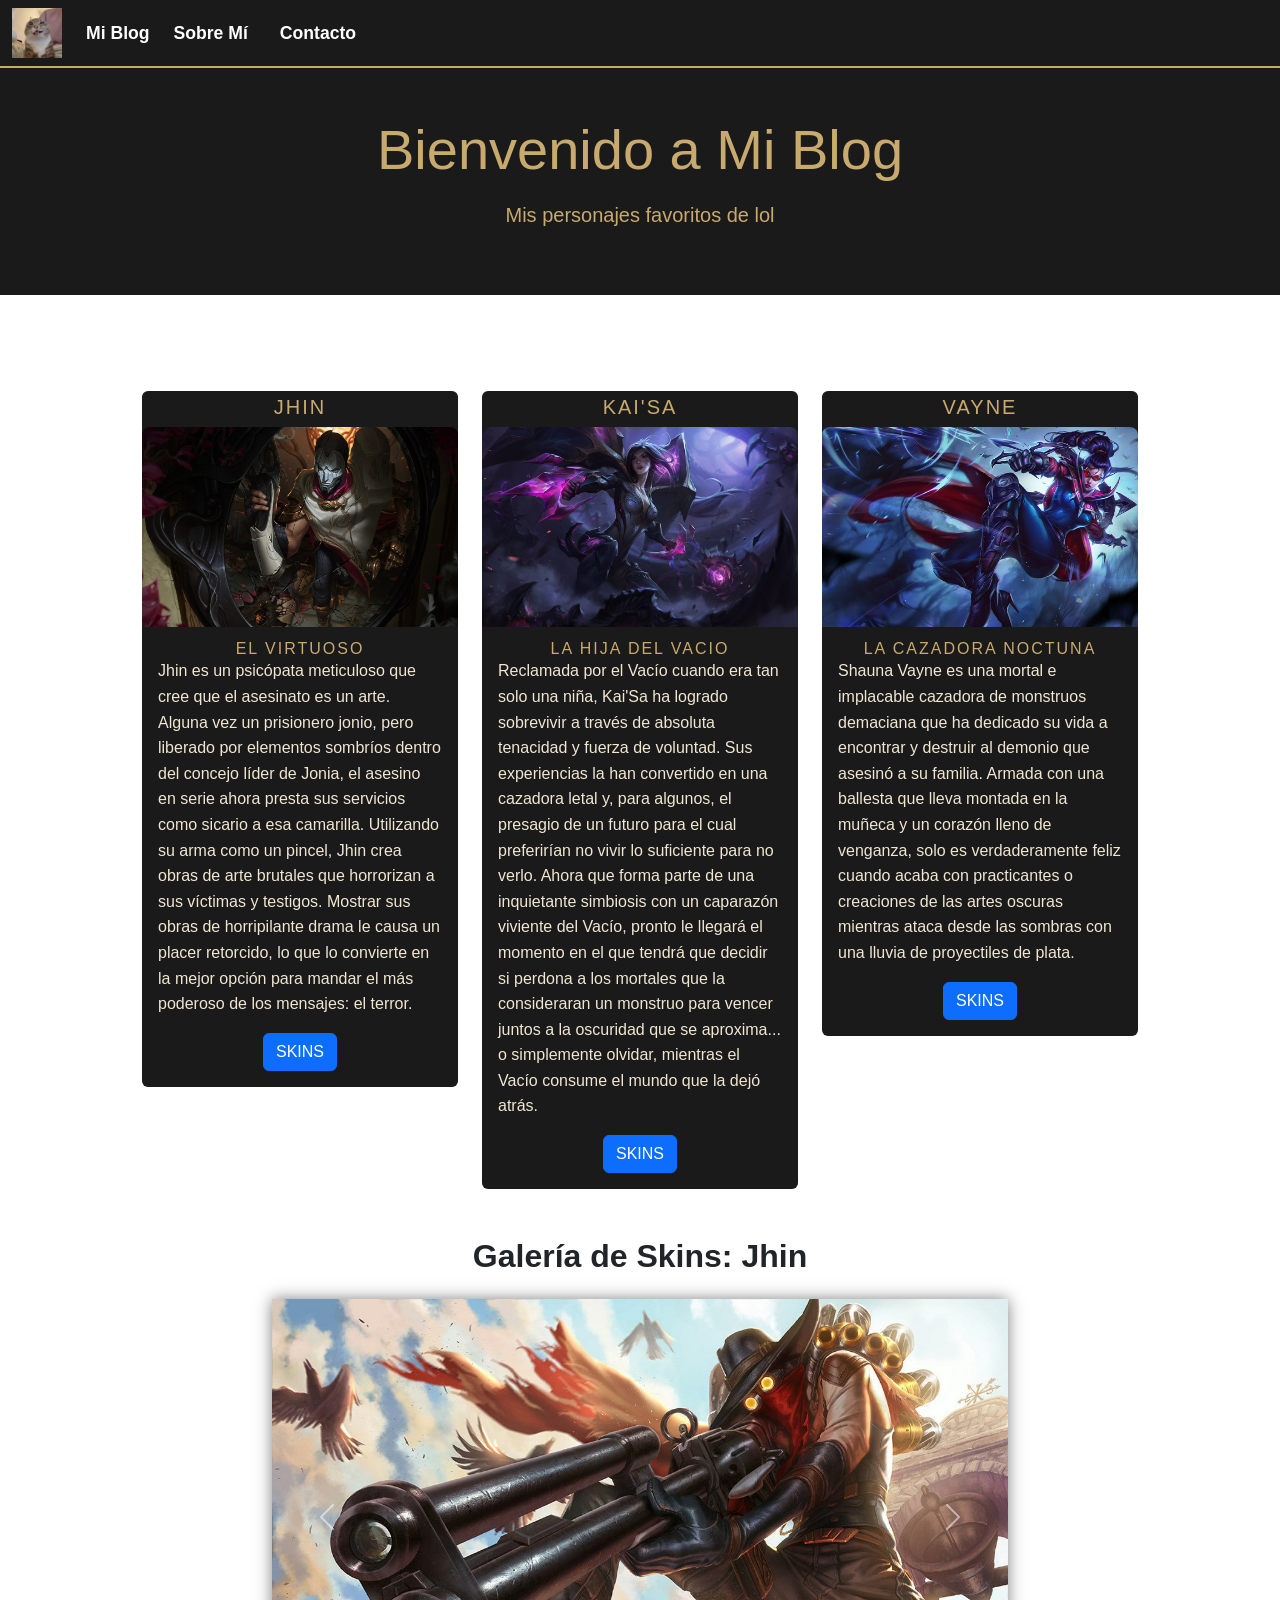
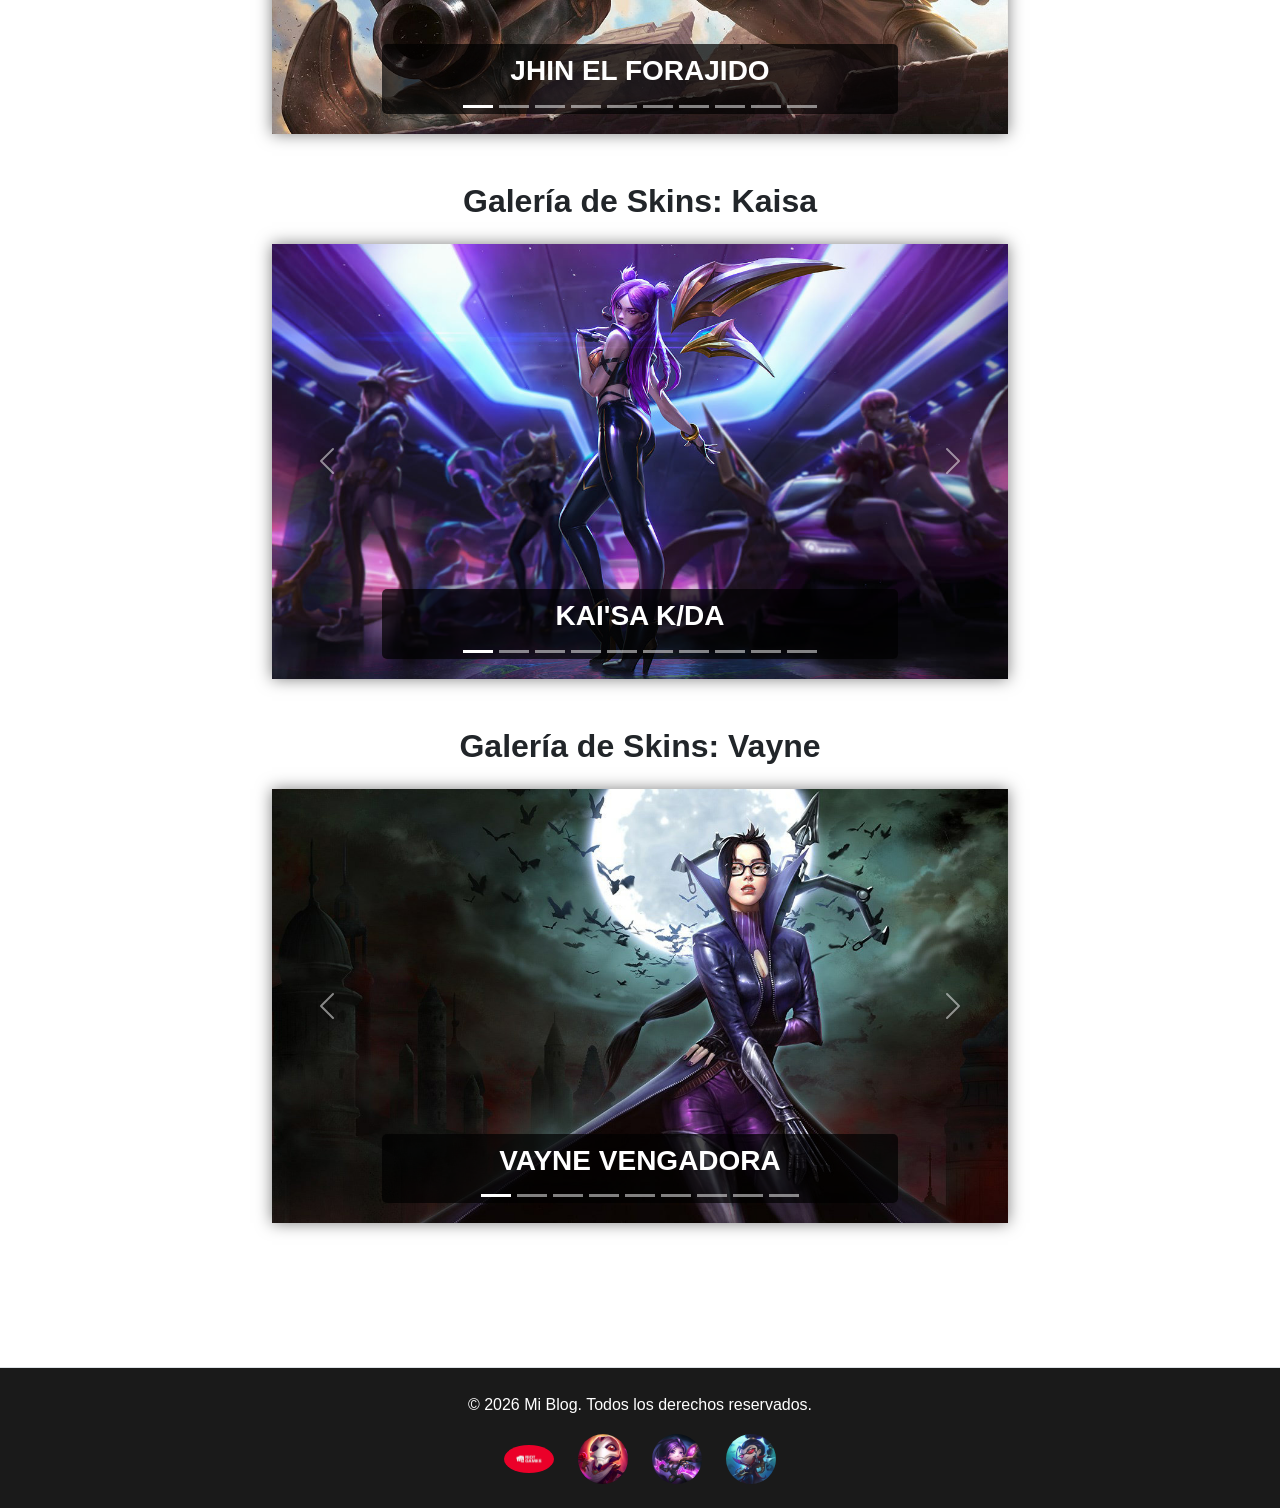
==== commit ed2c325f: "Agrego arreglos" ====
--- a/index.html
+++ b/index.html
@@ -13,12 +13,12 @@
     <nav class="navbar navbar-expand-md navbar-dark sticky-top custom-nav">
         <div class="container-fluid">
             <img src="assets/images/navicon/rigby.jpg" alt="Rigby" width="50">
-            <a class="navbar-brand fw-bold ms-4" href="index.html">Mi Blog</a>  
+            <a class="navbar-brand fw-bold ms-4" href="index.html">Mi Blog</a>
             <button class="navbar-toggler" type="button" data-bs-toggle="collapse" data-bs-target="#collapsibleNavbar" aria-label="Abrir menú de navegación">
                 <span class="navbar-toggler-icon"></span>
             </button>
             <div class="collapse navbar-collapse" id="collapsibleNavbar">
-                <ul class="navbar-nav gap-3"> 
+                <ul class="navbar-nav gap-3">
                     <li class="nav-item">
                         <a class="nav-link fw-bold active" href="about.html">Sobre Mí</a>
                     </li>
--- a/assets/styles.css
+++ b/assets/styles.css
@@ -6,6 +6,10 @@
     --border-color: #dee2e6;
 }
 
+.custom-nav {
+    background-color: #1a1a1a !important;
+}
+
 /* ===== Reset y base ===== */
 * {
     margin: 0;
@@ -45,6 +49,10 @@
 /* ===== Navbar ===== */
 .navbar {
     border-bottom: 2px solid #c8aa6e;
+}
+
+.navbar-brand, .nav-link {
+    font-size: 1.1rem !important;
 }
 
 .nav-link img {
@@ -216,7 +224,6 @@
     }
 }
 
-/* Skip to main content link */
 .skip-link {
     position: absolute;
     top: -40px;
@@ -229,4 +236,31 @@
 
 .skip-link:focus {
     top: 0;
+}
+
+.tech-logo {
+    width: 80px; 
+    height: 80px;     
+    object-fit: contain; 
+    border-radius: 50%;  
+    background-color: rgb(255 255 255 / 10%); 
+    transition: transform 0.3s ease; 
+}
+
+.tech-logo:hover {
+    transform: scale(1.1);
+}
+
+.card-tech-blur {
+    filter: blur(4px);
+    transition: filter 0.4s ease, transform 0.4s ease;
+    cursor: pointer;
+    opacity: 0.8;
+}
+
+.card-tech-blur:hover,
+.card-tech-blur:focus {
+    filter: blur(0); 
+    opacity: 1;
+    transform: scale(1.02); 
 }
